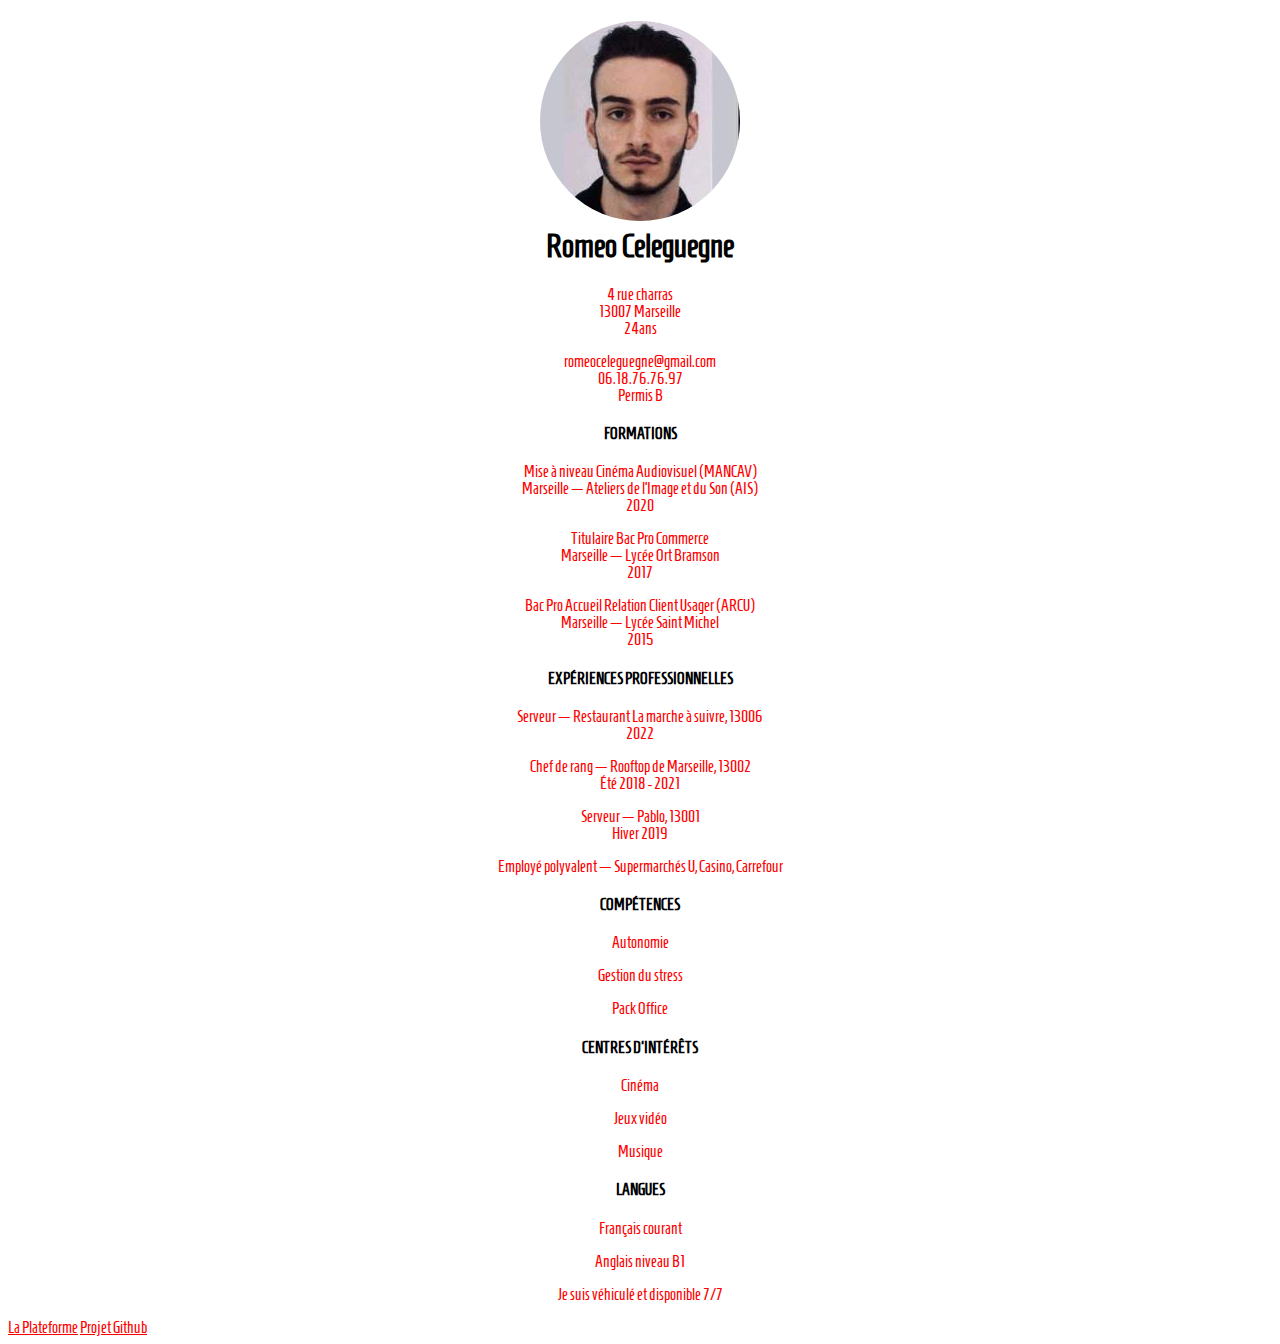
==== index.html @ 23c5768d "Add files via upload" ====
<!DOCTYPE html>
<html lang="fr">
<head>
    <meta charset="UTF-8">
    <meta http-equiv="X-UA-Compatible" content="IE=edge">
    <meta name="viewport" content="width=device-width, initial-scale=1.0">
    <title>Romeo Celeguegne</title>
    <link rel="stylesheet" href="cv-romeo-celeguegne.css">
    <link rel="preconnect" href="https://fonts.googleapis.com">
<link rel="preconnect" href="https://fonts.gstatic.com" crossorigin>
<link href="https://fonts.googleapis.com/css2?family=Homenaje&display=swap" rel="stylesheet">
</head>
<body>
    <head>
        <h1> <img src="[data-uri]"> <br> Romeo Celeguegne</h1>
    </head>    
    <main>
        <p id="p1">4 rue charras<br>
            13007 Marseille<br>
            24ans</p>
        <p>romeoceleguegne@gmail.com<br>
            06.18.76.76.97<br>
            Permis B</p> 
        <h4>FORMATIONS</h4>
        <p>Mise à niveau Cinéma Audiovisuel (MANCAV)<br>
        Marseille — Ateliers de l’Image et du Son (AIS)<br>
        2020</p>
        <p>Titulaire Bac Pro Commerce<br>
            Marseille — Lycée Ort Bramson<br>
            2017</p>
        <p>Bac Pro Accueil Relation Client Usager (ARCU)<br>
            Marseille — Lycée Saint Michel<br>
            2015</p>
        <h4>EXPÉRIENCES PROFESSIONNELLES</h4>
        <p>Serveur — Restaurant La marche à suivre, 13006<br>
        2022</p>
        <p>Chef de rang — Rooftop de Marseille, 13002<br>
        Été 2018 - 2021</p>
        <p>Serveur — Pablo, 13001<br>
        Hiver 2019</p>
        <p>Employé polyvalent — Supermarchés U, Casino, Carrefour</p>
        <h4>COMPÉTENCES</h4>
        <p>Autonomie<br>
        <p>Gestion du stress<br>
        <p>Pack Office<br>
        <h4>CENTRES D'INTÉRÊTS</h4>
        <p>Cinéma<br>
        <p>Jeux vidéo<br>
        <p>Musique<br>
        <h4>LANGUES</h4>
        <p>Français courant<br>
        <p>Anglais niveau B1<br>
        <p>Je suis véhiculé et disponible 7/7</p>
    </main>
    <a href="accueil.html">La Plateforme</a>
    <a class="id1" href="https://github.com/romeo-celeguegne/plesk">Projet Github</a><br>
</body>
</html>
---- cv-romeo-celeguegne.css ----
h1{
    text-align: center;
    color: black;
}
h4{
    text-align: center;
    color: black;
}
p{
    text-align: center;
    color: red;
}
img {
    border-radius: 100%;
}

body{
    font-family: 'Homenaje', sans-serif;
    background-image: url(https://images.alphacoders.com/106/1062064.jpg);
    background-size: 200%;
}
a{
    color: red;
    text-align: right;
}
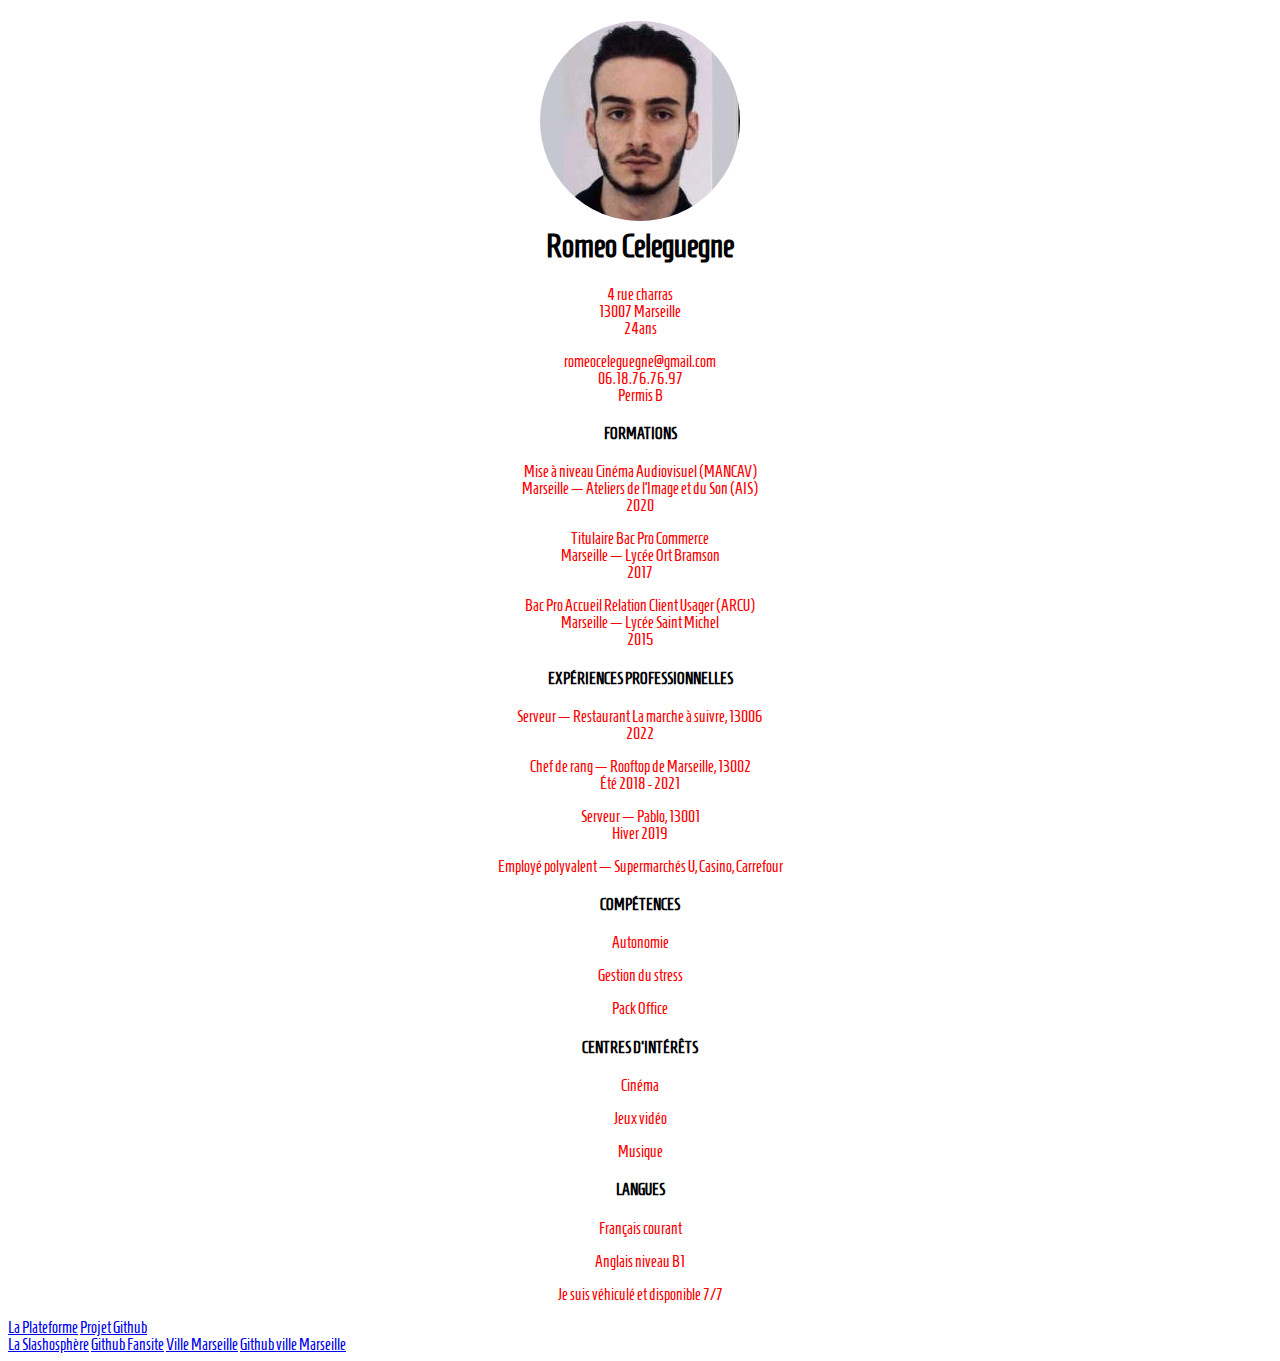
==== commit 43a82226: "RENDU ShortTrack SITE LAPLATEFORME" ====
--- a/index.html
+++ b/index.html
@@ -1,5 +1,6 @@
 <!DOCTYPE html>
 <html lang="fr">
+
 <head>
     <meta charset="UTF-8">
     <meta http-equiv="X-UA-Compatible" content="IE=edge">
@@ -7,24 +8,28 @@
     <title>Romeo Celeguegne</title>
     <link rel="stylesheet" href="cv-romeo-celeguegne.css">
     <link rel="preconnect" href="https://fonts.googleapis.com">
-<link rel="preconnect" href="https://fonts.gstatic.com" crossorigin>
-<link href="https://fonts.googleapis.com/css2?family=Homenaje&display=swap" rel="stylesheet">
+    <link rel="preconnect" href="https://fonts.gstatic.com" crossorigin>
+    <link href="https://fonts.googleapis.com/css2?family=Homenaje&display=swap" rel="stylesheet">
 </head>
+
 <body>
+
     <head>
-        <h1> <img src="[data-uri]"> <br> Romeo Celeguegne</h1>
-    </head>    
+        <h1> <img
+                src="[data-uri]">
+            <br> Romeo Celeguegne</h1>
+    </head>
     <main>
         <p id="p1">4 rue charras<br>
             13007 Marseille<br>
             24ans</p>
         <p>romeoceleguegne@gmail.com<br>
             06.18.76.76.97<br>
-            Permis B</p> 
+            Permis B</p>
         <h4>FORMATIONS</h4>
         <p>Mise à niveau Cinéma Audiovisuel (MANCAV)<br>
-        Marseille — Ateliers de l’Image et du Son (AIS)<br>
-        2020</p>
+            Marseille — Ateliers de l’Image et du Son (AIS)<br>
+            2020</p>
         <p>Titulaire Bac Pro Commerce<br>
             Marseille — Lycée Ort Bramson<br>
             2017</p>
@@ -33,11 +38,11 @@
             2015</p>
         <h4>EXPÉRIENCES PROFESSIONNELLES</h4>
         <p>Serveur — Restaurant La marche à suivre, 13006<br>
-        2022</p>
+            2022</p>
         <p>Chef de rang — Rooftop de Marseille, 13002<br>
-        Été 2018 - 2021</p>
+            Été 2018 - 2021</p>
         <p>Serveur — Pablo, 13001<br>
-        Hiver 2019</p>
+            Hiver 2019</p>
         <p>Employé polyvalent — Supermarchés U, Casino, Carrefour</p>
         <h4>COMPÉTENCES</h4>
         <p>Autonomie<br>
@@ -54,5 +59,10 @@
     </main>
     <a href="accueil.html">La Plateforme</a>
     <a class="id1" href="https://github.com/romeo-celeguegne/plesk">Projet Github</a><br>
+    <a href="Slashers/index.html">La Slashosphère</a>
+    <a href="https://github.com/romeo-celeguegne/fansite">Github Fansite</a>
+    <a href="ville-marseille/marseille7.html">Ville Marseille</a>
+    <a href="https://github.com/romeo-celeguegne/Media-queries">Github ville Marseille</a>
 </body>
+
 </html>--- a/cv-romeo-celeguegne.css
+++ b/cv-romeo-celeguegne.css
@@ -1,25 +1,24 @@
-h1{
+h1 {
     text-align: center;
     color: black;
 }
-h4{
+
+h4 {
     text-align: center;
     color: black;
 }
-p{
+
+p {
     text-align: center;
     color: red;
 }
+
 img {
     border-radius: 100%;
 }
 
-body{
+body {
     font-family: 'Homenaje', sans-serif;
     background-image: url(https://images.alphacoders.com/106/1062064.jpg);
     background-size: 200%;
-}
-a{
-    color: red;
-    text-align: right;
 }